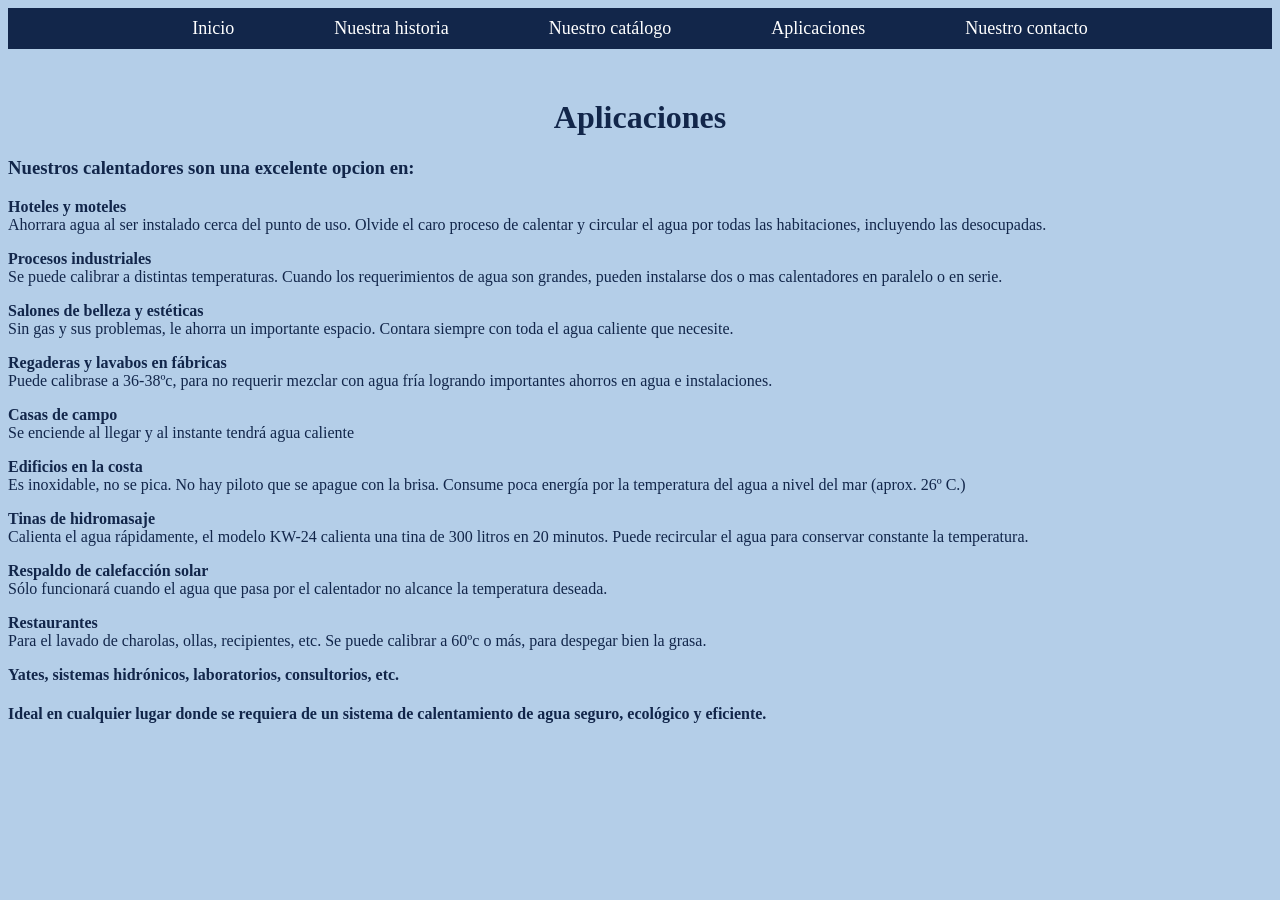
==== aplicaciones.html @ b300a431 "Co-authored-by: Danahé Domínguez <danNahe7@users.noreply.github.com>Commit 2 esqueleto" ====
<!DOCTYPE html>
<html>
    <head>
        <title>LEYDEN - aplicaciones</title>
        <link rel="stylesheet" href="styleBarra.css">
    </head>
      <body>
        <nav>
            <ul>
                <li><a href="index.html">Inicio</a></li>
                <li><a href="historia.html">Nuestra historia</a></li>
                <li><a href="productos.html">Nuestro catálogo</a> </li>
                <li><a href="aplicaciones.html">Aplicaciones</a></li>
                <li><a href="contacto.html">Nuestro contacto</a></li>
            </ul>
        </nav>

        <div class="titulo">
            <h1>Aplicaciones</h1>
            <h3>Nuestros calentadores son una excelente opcion en:</h3>
        </div>
        
        <div class="opciones">
            <p><strong>Hoteles y moteles</strong><br>
                Ahorrara agua al ser instalado cerca del punto de uso. Olvide el caro proceso de calentar y circular el agua por todas las habitaciones, incluyendo las desocupadas.
            </p>
            <p><strong>Procesos industriales</strong><br>
                Se puede calibrar a distintas temperaturas. Cuando los requerimientos de agua son grandes, pueden instalarse dos o mas calentadores en paralelo o en serie.
            </p>
            <p><strong>Salones de belleza y estéticas</strong><br>
                Sin gas y sus problemas, le ahorra un importante espacio. Contara siempre con toda el agua caliente que necesite.
            </p>
            <p><strong>Regaderas y lavabos en fábricas</strong><br>
                Puede calibrase a 36-38ºc, para no requerir mezclar con agua fría logrando importantes ahorros en agua e instalaciones.
            </p>
            <p><strong>Casas de campo</strong><br>
                Se enciende al llegar y al instante tendrá agua caliente
            </p>
            <p><strong>	Edificios en la costa</strong><br>
                Es inoxidable, no se pica. No hay piloto que se apague con la brisa. Consume poca energía por la temperatura del agua a nivel del mar (aprox. 26º C.)
            </p>
            <p><strong>Tinas de hidromasaje</strong><br>
                Calienta el agua rápidamente, el modelo
                KW-24 calienta una tina de 300 litros en 20 minutos. Puede recircular el agua para conservar constante la temperatura.
            </p>
            <p><strong>Respaldo de calefacción solar</strong><br>
                Sólo funcionará cuando el agua que pasa por el calentador no alcance la temperatura deseada.
            </p>
            <p><strong>Restaurantes</strong><br>
                Para el lavado de charolas, ollas, recipientes, etc. Se puede calibrar a 60ºc o más, para despegar bien la grasa.
            </p>
            <p><strong>Yates, sistemas hidrónicos, laboratorios, consultorios, etc.</strong></p>
        </div>

        <h4>Ideal en cualquier lugar donde se requiera de un sistema de calentamiento de agua seguro, ecológico y eficiente.</h4>

    </body>
</html>
---- styleBarra.css ----
body{
    font-family: 'Open Sans'; margin: 1; background-color: #b4cee8; 
    color: #12264a;
}

h1, h2{
    margin-top: 50px;
    text-align: center;
}

.logoPrincipal {
    width: 100%;
    height: 100px;              
    display: flex;
    justify-content: left;
    align-items: left;
    background: black;
    background-size: cover; background-position: center; color: white; flex-direction: column; padding: 10px; margin: 0;
}

.logoPrincipal img {
    max-width: 100%;
    max-height: 100%;
}

nav {
    background-color: #12264a;
    padding: 10px;
}

nav ul {
    list-style: none;
    display: flex;
    justify-content: center;
    margin: 0;
    padding: 0;
}

nav ul li {
    margin: 0 50px;
}

nav ul li a {
    color: white;
    text-decoration: none;
    font-size: 18px;
}

nav ul li a:hover {
    color: gray;
}

form {
    display: flex;
    flex-direction: column;
    width: 300px;          
    gap: 10px;              
  }

.fondoAzul{
    width: 600px;
    padding: 50px;
    background-color: #12264a;
    border-radius: 10px;
    box-shadow: 0px 0px 15px rgba(0,0,0,0.2);
    justify-content: center;
    display: flex;
}

#btnEnviar{
   margin-top: 30px;
   padding: 10px;
   background-color: gray;
   color: white;
}

label{
    color: white;
}

.contenedor{
    justify-content: center;
    display: flex;
}
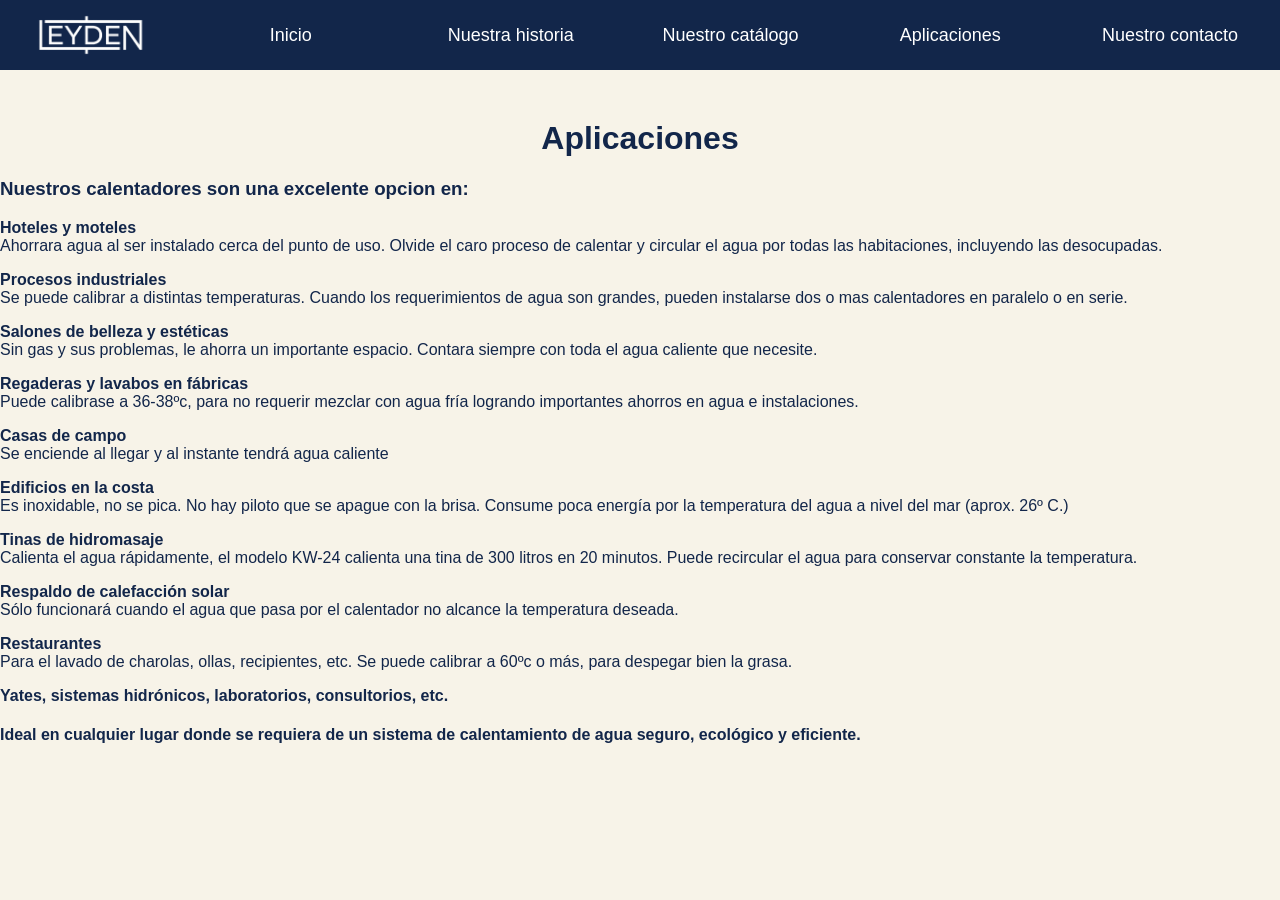
==== commit c80978b6: "Diseño Nuestra historia P1" ====
--- a/aplicaciones.html
+++ b/aplicaciones.html
@@ -7,6 +7,11 @@
       <body>
         <nav>
             <ul>
+                <li class="logo-item">
+                    <a>
+                        <img src="imagenes/logo2.png" alt="Logo LEYDEN">
+                    </a>
+                </li>
                 <li><a href="index.html">Inicio</a></li>
                 <li><a href="historia.html">Nuestra historia</a></li>
                 <li><a href="productos.html">Nuestro catálogo</a> </li>
--- a/styleBarra.css
+++ b/styleBarra.css
@@ -1,6 +1,8 @@
 body{
-    font-family: 'Open Sans'; margin: 1; background-color: #b4cee8; 
-    color: #12264a;
+    font-family: 'Gill Sans', 'Gill Sans MT', Calibri, 'Trebuchet MS', sans-serif;
+    color: #12264a;
+    margin: 0;
+    background-color: #f7f3e8;
 }
 
 h1, h2{
@@ -10,52 +12,141 @@
 
 .logoPrincipal {
     width: 100%;
-    height: 100px;              
-    display: flex;
-    justify-content: left;
+    height: 100%;              
+    display: flex;
     align-items: left;
-    background: black;
-    background-size: cover; background-position: center; color: white; flex-direction: column; padding: 10px; margin: 0;
+    flex-direction: row;
+    justify-content: left; 
+    background-size: cover; 
+    background-position: center; 
+    color: white; 
+    margin: 0;
+}
+
+.dosPartes{
+    width: 100%;
+    display: flex;
+    justify-content: center;
+    align-items: center;
+    gap: 50px;         
+    margin: 100px 0;
+}
+
+.dosPartes img {
+    width: 30%;
+    height: auto;
+    border-radius: 50px;
+    margin-right: 100px;
+}
+
+#explicacion, #cotizar {
+    width: 220px;
+    height: 60px;
+
+    background: #d3df66;
+    color: #12264a;
+
+    border: none;
+    border-radius: 35px;
+
+    font-size: 16px;
+    font-weight: 700;
+
+    display: flex;
+    justify-content: center;
+    align-items: center;
+    transition: 0.3s;
+}
+
+
+#explicacion:hover, #cotizar:hover {
+    background-color: #f7f3e8;
+    color: #12264a;
+    cursor: pointer;
+    transform: scale(1.05);
 }
 
 .logoPrincipal img {
-    max-width: 100%;
+    max-width: 35%;
     max-height: 100%;
+    margin: 0;
+}
+
+.logoPrincipal h1 {
+    margin: auto;
+}
+
+footer{
+    background-color: #12264a;
+    color: aliceblue;
+    padding: 20px;
+    text-align: center;
 }
 
 nav {
     background-color: #12264a;
-    padding: 10px;
+    padding: 0;
+    width: 100%;
+    height: 70px;
 }
 
 nav ul {
     list-style: none;
     display: flex;
-    justify-content: center;
-    margin: 0;
+    margin: 0;
+    max-width: auto;
+    height: 100%;
     padding: 0;
 }
 
 nav ul li {
-    margin: 0 50px;
-}
-
-nav ul li a {
+    flex: 1;
+    margin: 0;
+}
+
+nav ul li a {   
+    display: flex;
+    justify-content: center;
+    align-items: center;
+    width: 100%;
+    height: 100%;
     color: white;
     text-decoration: none;
     font-size: 18px;
+    transition: 0.3s;
 }
 
 nav ul li a:hover {
-    color: gray;
-}
-
-form {
+    background-color: #f7f3e8;
+    color: #12264a;
+}
+
+nav ul li:has(img), 
+nav ul li.logo-item { 
+    flex: 0 1 auto;
+    padding: 0;
+    display: flex;
+    align-items: center;
+}
+
+nav ul li:has(img) a:hover,
+nav ul li.logo-item a:hover {
+    background-color: transparent !important; 
+}
+
+nav ul li a img {
+    max-height: 80px;
+    width: auto;
+    object-fit: contain;
+    border-radius: 0;
+}
+
+form, form2 {
     display: flex;
     flex-direction: column;
     width: 300px;          
     gap: 10px;              
-  }
+}
 
 .fondoAzul{
     width: 600px;
@@ -65,13 +156,23 @@
     box-shadow: 0px 0px 15px rgba(0,0,0,0.2);
     justify-content: center;
     display: flex;
-}
-
-#btnEnviar{
+    
+}
+
+#btnEnviar, #btnCotizar{
    margin-top: 30px;
    padding: 10px;
-   background-color: gray;
-   color: white;
+   background-color: #8ec9ba;
+    color: #12264a;
+    border-radius: 10px;
+    font-weight: 700;
+}
+
+#btnEnviar:hover, #btnCotizar:hover {
+    background-color: #f7f3e8;
+    color: #12264a;
+    cursor: pointer;
+    transform: scale(1.05);
 }
 
 label{
@@ -81,4 +182,91 @@
 .contenedor{
     justify-content: center;
     display: flex;
+    margin-bottom: 30px;
+}
+
+.oculto{
+    display: none;
+    flex-direction: column;
+    width: 300px;          
+    gap: 10px;
+    color: white;
+}
+
+
+/*Footer de contacto*/
+.cnt{
+    width: 100%;
+    background-color: #12264a;
+    margin: 0%;
+    padding: 0%;
+}
+
+.cnt .grupoA{
+    width: 100%;
+    max-width: 1200px;
+    margin: auto;
+    display: grid;
+    grid-template-columns: repeat(3, 1fr);
+    grid-gap: 50px;
+    padding: 45px 0px;
+}
+
+.cnt .grupoA .box figure{
+    width: 100%;
+    height: 100%;
+    display: flex;
+    justify-content: center;
+    align-items: center; 
+}
+
+.cnt .grupoA .box  figure img{
+    width: 440px;
+}
+
+.cnt .grupoA .box h2{
+    color: white;
+    margin-bottom: 25px;
+    font-size: 20 px;
+}
+
+.cnt .grupoA .box p{
+    color: #efefef;
+    margin-bottom: 10px;
+}
+
+.cnt .grupoB{
+    background-color: #0d1b36;
+    padding: 15px 10px;
+    text-align: center;
+    color: #efefef;
+    box-sizing: border-box;
+}
+
+@media screen and (max-width:800px){
+    .cnt .grupoA{
+        width: 100%;
+        grid-template-columns: repeat(3, 1fr);
+        grid-gap: 50px;
+        padding: 45px 0px;
+    }
+}
+
+/* cotizacion*/
+.grupoP{
+    margin-bottom: 5px;
+}
+.grupoP label{
+    display: block;
+    margin-bottom: 5px;
+    font-weight: 500;
+}
+
+.enLinea{
+    display: flex;
+    align-items: center;
+    gap: 8px;
+}
+.enLinea input{
+    width: 250px;
 }
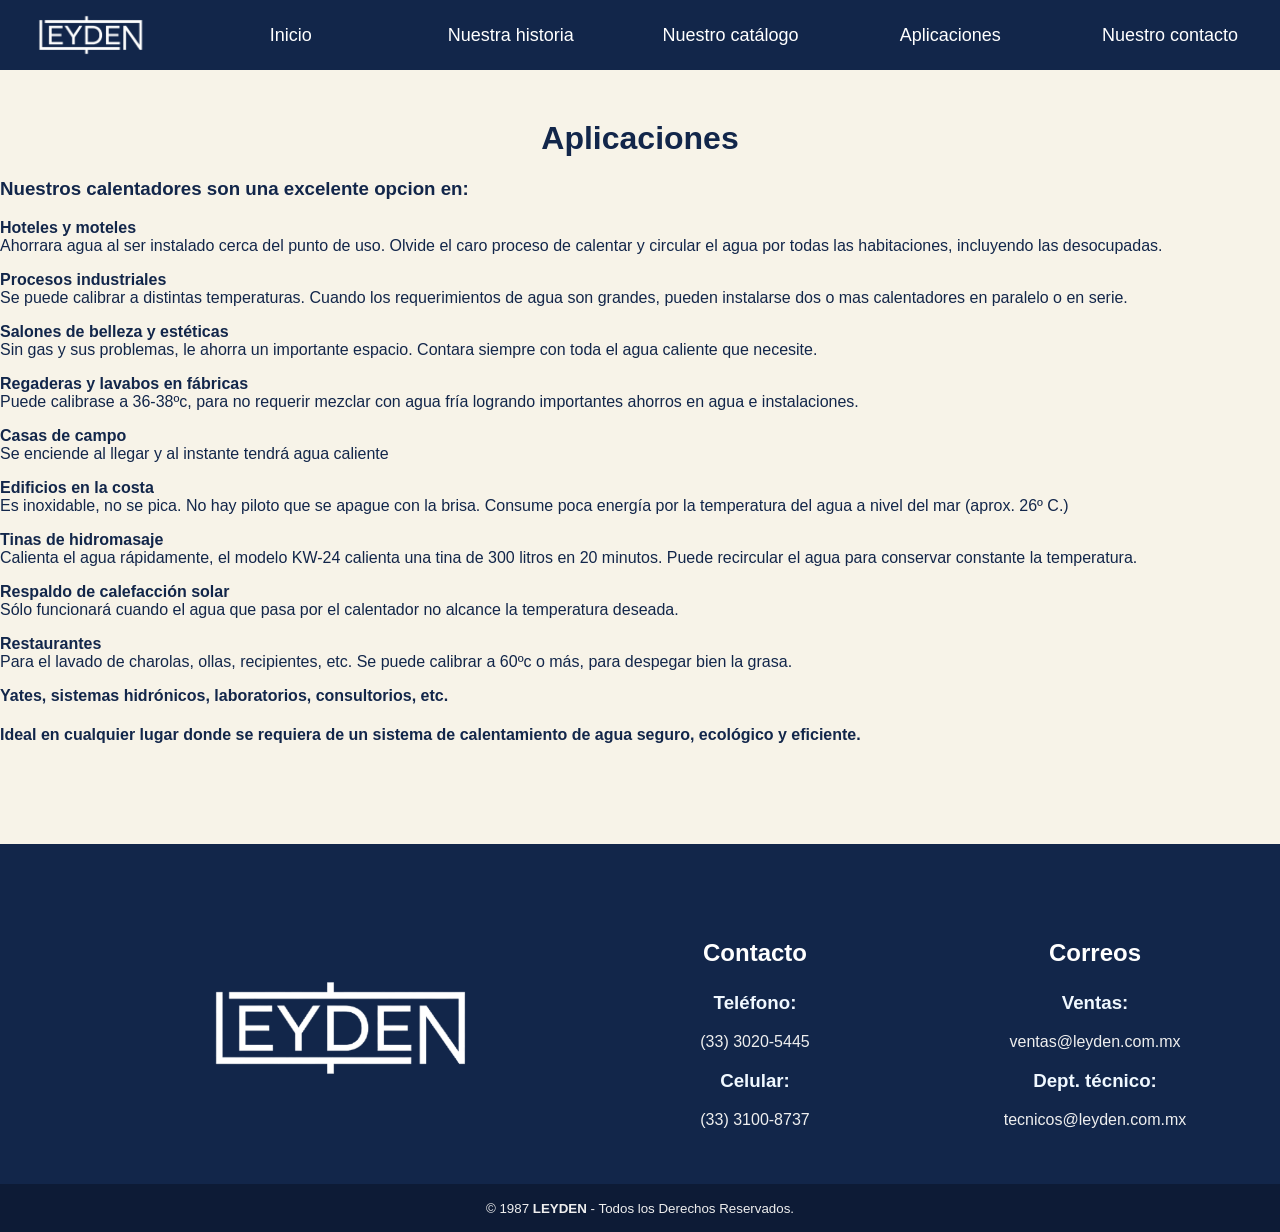
==== commit 953258d7: "Diseño Historia P2" ====
--- a/aplicaciones.html
+++ b/aplicaciones.html
@@ -59,5 +59,33 @@
 
         <h4>Ideal en cualquier lugar donde se requiera de un sistema de calentamiento de agua seguro, ecológico y eficiente.</h4>
 
+        <footer class="cnt">
+            <div class="grupoA">
+                <div class="box">
+                    <figure>
+                        <a href="#">
+                            <img src="imagenes/logo2.png" alt="Logo LEYDEN">
+                        </a>
+                    </figure>
+                </div>
+                <div class="box">
+                    <h2>Contacto</h2>
+                    <h3>Teléfono:</h3>
+                    <p> (33) 3020-5445</p>
+                    <h3>Celular:</h3>
+                    <p>(33) 3100-8737</p>
+                </div>
+                <div class="box">
+                    <h2>Correos</h2>
+                    <h3>Ventas:</h3>
+                    <p>ventas@leyden.com.mx</p>
+                    <h3>Dept. técnico:</h3>
+                    <p>tecnicos@leyden.com.mx</p>
+                </div>
+            </div>
+            <div class="grupoB">
+                <small>&copy; 1987 <b> LEYDEN</b> - Todos los Derechos Reservados. </small>
+            </div>
+        </footer>
     </body>
 </html>
--- a/styleBarra.css
+++ b/styleBarra.css
@@ -200,6 +200,7 @@
     background-color: #12264a;
     margin: 0%;
     padding: 0%;
+    margin-top: 100px;
 }
 
 .cnt .grupoA{
